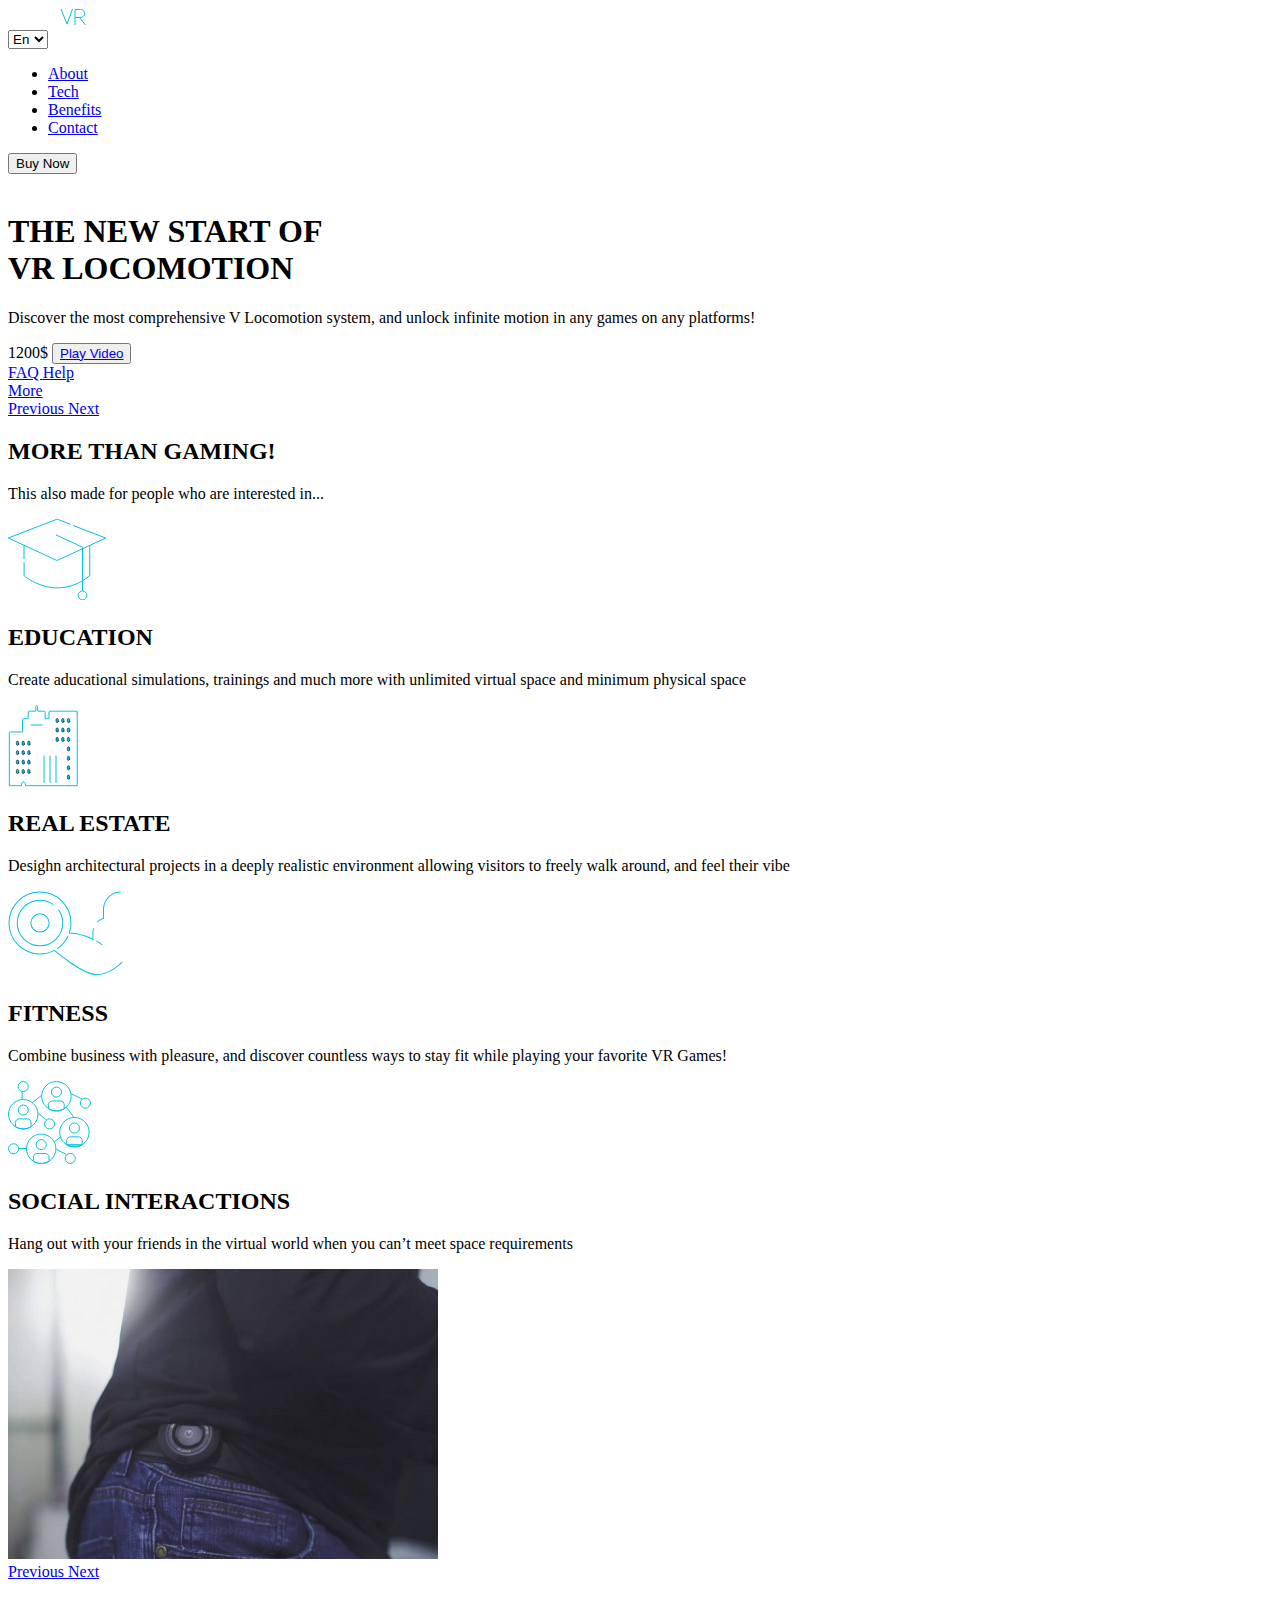
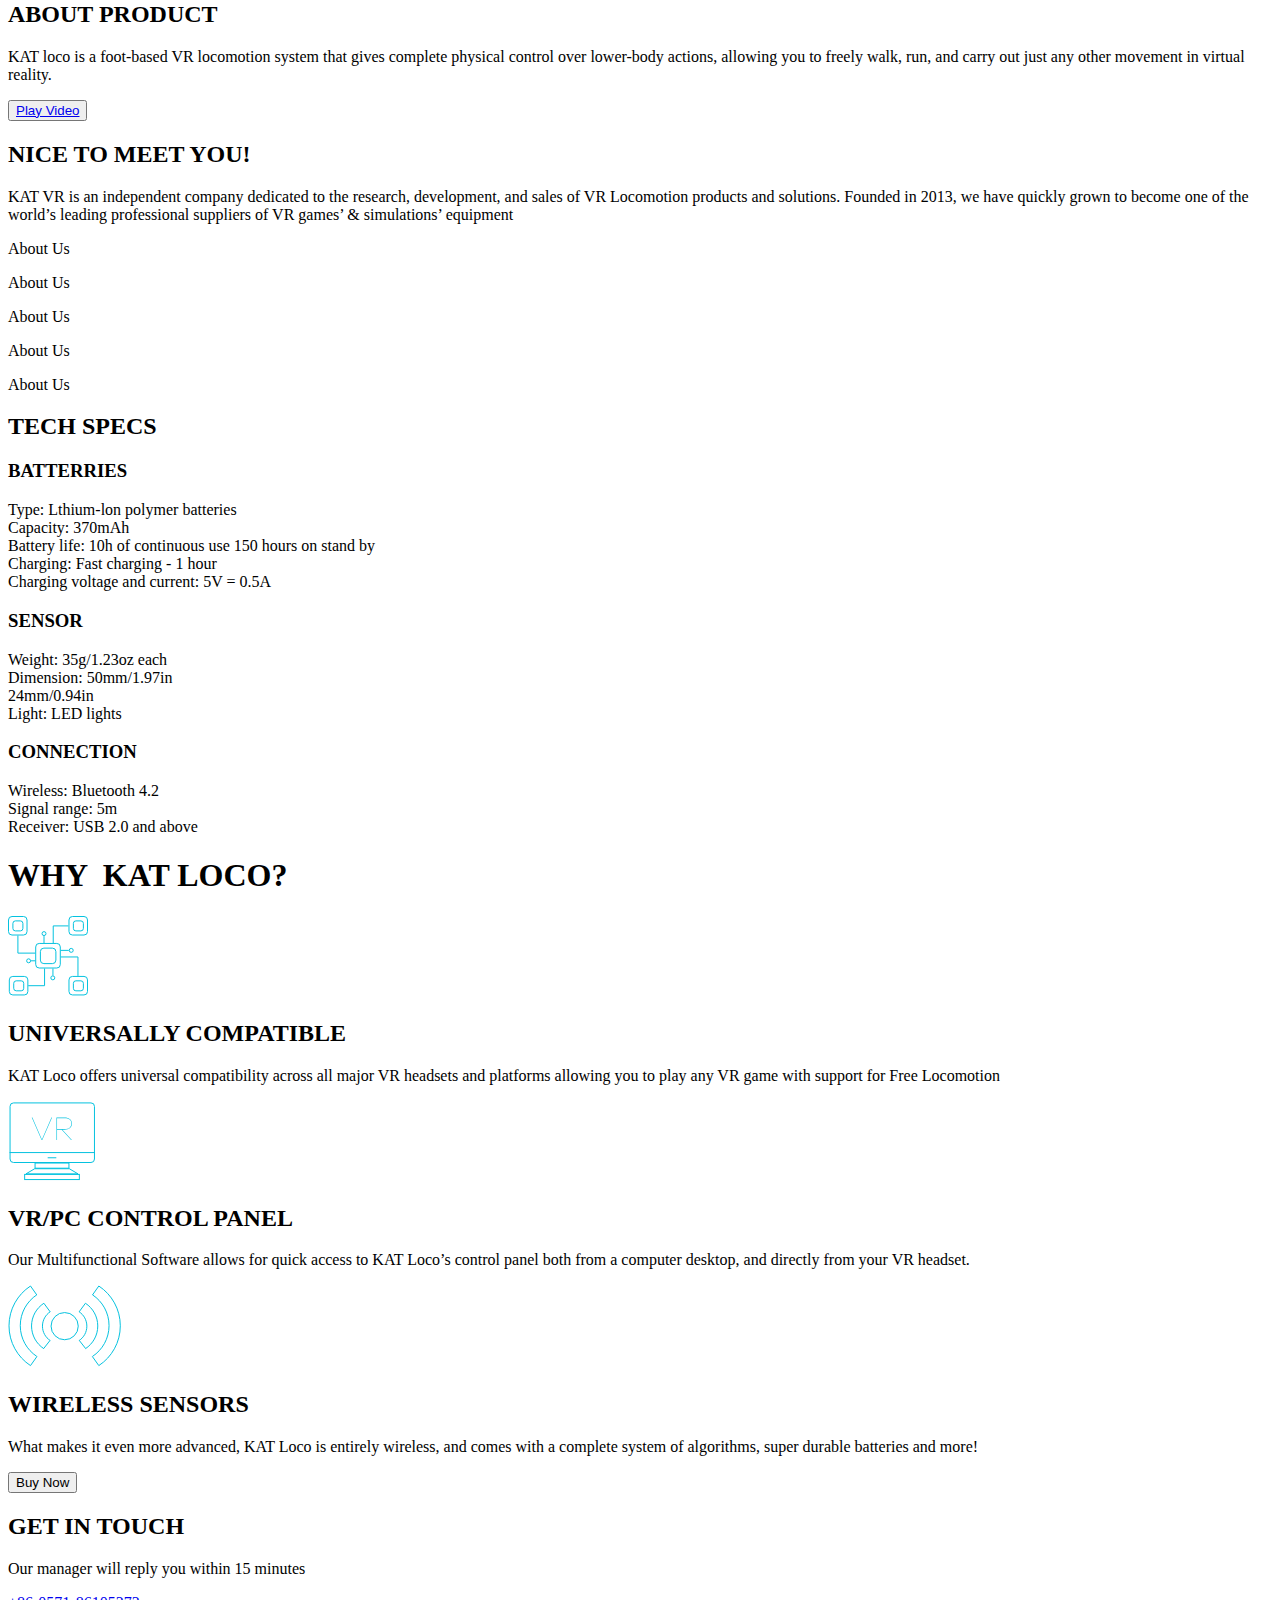
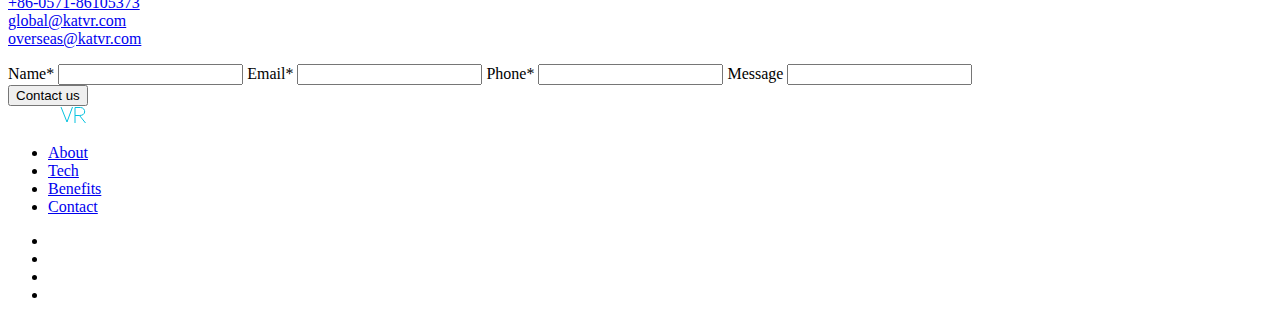
==== src/index.html @ e024c2a5 "KateVR Landing Final" ====
<!DOCTYPE html>
<html lang="en">
  <head>
    <meta charset="UTF-8">
    <meta name="viewport" content="width=device-width, initial-scale=1.0">
    <title>KAT VR</title>
    <link rel="stylesheet" href="./styles/main.scss">
  </head>
  <body>
    <header class="header" id="header">
      <div class="header__content">
        <div class="top header__top">
          <div class="top__left">
            <div class="logo header__logo">
              <img src="./images/logo-img/logo.svg" alt="logo">
            </div>
            <select
                name="language"
                id="language"
                class="header__language"
            >
              <option value="en">
                En
              </option>
              <option value="ua">
                Ua
              </option>
            </select>
          </div>
          <div class="top__right">
            <nav class="nav header__nav">
              <ul class="nav__list">
                <li class="nav__item">
                  <a href="#about" class="link">
                    About
                  </a>
                </li>
                <li class="nav__item">
                  <a href="#tech" class="link">
                    Tech
                  </a>
                </li>
                <li class="nav__item">
                  <a href="#benefit" class="link">
                    Benefits
                  </a>
                </li>
                <li class="nav__item">
                  <a href="#contacts" class="link">
                    Contact
                  </a>
                </li>
              </ul>
            </nav>
            <button class="button header__button">
              Buy Now
            </button>
            <div class="header__menu">
              <img src="./images/burger.svg" alt="menu">
            </div>
          </div>
        </div>

        <div class="center header__center">
          <div class="text header__text">
            <h1 class="heading header__heading">
              THE NEW START OF
              <br>
              <span class="heading__quantum">
                VR LOCOMOTION
              </span>
            </h1>
            <div class="center__description">
              <p class="text center__text">
                Discover the most comprehensive V
                Locomotion system, and unlock infinite
                motion in any games on any platforms!
              </p>
              <span class="center__price">
                1200$
              </span>
              <button class="center__play">
                <a href="https://www.youtube.com/watch?v=0k0SZ3ewLTY" class="link link__play">
                  Play Video
                </a>
              </button>
            </div>
          </div>
          <div class="center__img"></div>
        </div>

        <div class="bottom header__bottom">
          <div class="bottom__help">
            <a href="#contacts" class="link">
              FAQ
            </a>
            <a href="#contacts" class="link">
              Help
            </a>
          </div>

          <div class="bottom__more">
            <a href="#benefit" class="link link__port">
              More
            </a>
            <div class="rectangle"></div>
          </div>

          <div class="bottom__carousel">
            <a href="#" class="link link__active">
              Previous
            </a>
            <a href="#" class="link">
              Next
            </a>
          </div>
        </div>
      </div>
    </header>

    <main>
      <section class="section" id="benefit">
        <div class="benefit">
          <h2 class="heading benefit__heading">
            MORE THAN <span class="heading__quantum">GAMING!</span>
          </h2>
          <p class="benefit__foreword">
            This also made for people who are interested in...
          </p>
          <div class="benefit__content">
            <div class="benefit__cell">
              <img
                src="./images/education.svg"
                alt="education"
                class="benefit__img"
              >
              <h2 class="benefit__name">
                EDUCATION
              </h2>
              <p class="benefit__text">
                Create aducational simulations, trainings and much more with unlimited
                virtual space and minimum physical space
              </p>
            </div>
            <div class="benefit__cell">
              <img
                src="./images/estate.svg"
                alt="estate"
                class="benefit__img"
              >
              <h2 class="benefit__name">
                REAL ESTATE
              </h2>
              <p class="benefit__text">
                Desighn architectural projects in a deeply realistic environment
                allowing visitors to freely walk around, and feel their vibe
              </p>
            </div>
            <div class="benefit__cell">
              <img
                src="./images/fitness.svg"
                alt="fitness"
                class="benefit__img"
              >
              <h2 class="benefit__name">
                FITNESS
              </h2>
              <p class="benefit__text">
                Combine business with pleasure, and discover countless
                ways to stay fit while playing your favorite VR Games!
              </p>
            </div>
            <div class="benefit__cell">
              <img
                src="./images/social.svg"
                alt="social"
                class="benefit__img"
              >
              <h2 class="benefit__name">
                SOCIAL INTERACTIONS
              </h2>
              <p class="benefit__text">
                Hang out with your friends in the virtual world when
                you can’t meet space requirements
              </p>
            </div>
          </div>
        </div>
      </section>

      <section class="section" id="about">
        <div class="about">

          <div class="about__product">
            <div class="about__picture">
              <img
                src="./images/example.png"
                alt="example"
                class="photo"
              >
              <div class="about__carousel">
                <a href="#" class="link link__active">
                  Previous
                </a>
                <a href="#" class="link">
                  Next
                </a>
              </div>
            </div>

            <div class="about__description">
              <h2 class="heading about__heading">
                ABOUT <span class="heading__quantum">PRODUCT</span>
              </h2>
              <p class="text about__text">
                KAT loco is a foot-based VR locomotion system that gives complete
                physical control over lower-body actions, allowing you to
                freely walk, run, and carry out just any other movement in virtual reality.
              </p>
              <button class="center__play">
                <a href="https://www.youtube.com/watch?v=Xqam4cgH3FA" class="link link__play">
                  Play Video
                </a>
              </button>
            </div>
          </div>

          <div class="about__us">
            <div class="about__description">
              <h2 class="heading about__heading about__heading-down">
                NICE TO MEET <span class="heading__quantum">YOU!</span>
              </h2>
              <p class="text about__text">
                KAT VR is an independent company dedicated to the research, development,
                 and sales of VR Locomotion products and solutions. Founded in 2013,
                 we have quickly grown to become one of the world’s leading professional
                 suppliers of VR games’ & simulations’ equipment
              </p>
            </div>

            <div class="about__decoration">
              <p class="item">About Us</p>
              <p class="item">About Us</p>
              <p class="item">About Us</p>
              <p class="item">About Us</p>
              <p class="item">About Us</p>
            </div>
          </div>
        </div>
      </section>

      <section class="section" id="tech">
        <div class="tech">
          <h2 class="heading tech__heading">
            TECH <span class="heading__quantum">SPECS</span>
          </h2>
          <div class="tech__image">

            <div class="tech__char tech__batterry">
              <h3 class="tech__title">
                BATTERRIES
              </h3>
              <p class="text tech__text">
                Type: Lthium-lon polymer batteries<br>
                Capacity: 370mAh<br>
                Battery life: 10h of continuous use 150 hours on stand by<br>
                Charging: Fast charging - 1 hour<br>
                Charging voltage and current: 5V = 0.5A<br>
              </p>
            </div>

            <div class="tech__char tech__sensor">
              <h3 class="tech__title">
                SENSOR
              </h3>
              <p class="text tech__text">
                Weight: 35g/1.23oz each<br>
                Dimension: 50mm/1.97in<br>
                24mm/0.94in<br>
                Light: LED lights<br>
              </p>
            </div>

            <div class="tech__char tech__connection">
              <h3 class="tech__title">
                CONNECTION
              </h3>
              <p class="text tech__text">
                Wireless: Bluetooth 4.2<br>
                Signal range: 5m<br>
                Receiver: USB 2.0 and above<br>
              </p>
            </div>
          </div>
        </div>
      </section>

      <section class="section">
        <div class="reason">
          <h1 class="heading reason__heading">
            WHY &nbsp;<span class="heading__quantum">KAT LOCO?</span>
          </h1>
          <div class="reason__content">
            <div class="reason__cell">
              <img
                src="./images/compatibility.svg"
                alt="compatibility"
                class="reason__img"
              >
              <h2 class="reason__name">
                UNIVERSALLY COMPATIBLE
              </h2>
              <p class="text reason__text">
                KAT Loco offers universal compatibility across all major VR
                 headsets and platforms allowing you to play any VR game with
                 support for Free Locomotion
              </p>
            </div>
            <div class="reason__cell">
              <img
                src="./images/VR-PC.svg"
                alt="vr-pc"
                class="reason__img"
              >
              <h2 class="reason__name">
                VR/PC CONTROL PANEL
              </h2>
              <p class="text reason__text">
                Our Multifunctional Software allows for quick access to KAT Loco’s control
                panel both from a computer desktop, and directly from your VR headset.
              </p>
            </div>
            <div class="reason__cell">
              <img
                src="./images/wifi.svg"
                alt="Wi-Fi"
                class="reason__img"
              >
              <h2 class="reason__name">
                WIRELESS SENSORS
              </h2>
              <p class="text reason__text">
                What makes it even more advanced, KAT Loco is entirely wireless,
                and comes with a complete system of algorithms, super durable batteries and more!
              </p>
            </div>
          </div>
          <button class="button reason__button">
            Buy Now
          </button>
        </div>
      </section>

      <section class="section" id="contacts">
        <div class="contact">
          <div class="text contact__text">
            <h2 class="heading contact__heading">
              GET IN <span class="heading__quantum">TOUCH</span>
            </h2>
            <p class="contact__manager">
              Our manager will reply you within 15 minutes
            </p>
            <p class="contact__adress">
              <a href="tel:+86-0571-86105373" class="link contact__link">+86-0571-86105373</a>
              <br>
              <a href="mailto:global@katvr.com" class="link contact__link">
                global@katvr.com
              </a>
              <br>
              <a href="mailto:overseas@katvr.com" class="link contact__link">
                overseas@katvr.com
              </a>
            </p>
          </div>

          <div class="contact__enter">
            <form
              class="form contact__form text"
              action="https://formspree.io/f/xrgrgqbl"
              method="POST"
            >
              <label for="name-contact" class="form__label form__label_first">
                Name*
              </label>
              <input
                class="input form__input"
                id="name-contact"
                type="text"
                name="name"
              >

              <label for="email-contact" class="form__label form__label_second">
                Email*
              </label>
              <input
                class="input form__input"
                id="email-contact"
                type="email"
                name="email"
              >

              <label for="phone-contact" class="form__label form__label_third">
                Phone*
              </label>
              <input
                class="input form__input"
                id="phone-contact"
                type="tel"
                name="phone"
              >

              <label for="message" class="form__label">
                Message
              </label>
              <input
                class="input input__textarea form__input form__label_fourth"
                id="message"
                type="textarea"
                name="message"
              >
            </form>

            <div class="contact__buttons">
              <button class="button form__button">
                Contact us
              </button>
              <a href="#header" class="link__arrow"></a>
            </div>

          </div>
        </div>
      </section>
    </main>

    <footer class="footer">
      <nav class="nav footer__nav">
        <img
          src="../src/images/logo-img/logo.svg"
          alt="logo"
          class="footer__logo"
        >
        <ul class="nav__list">
          <li class="nav__item nav__item_small">
            <a href="#about" class="link">
              About
            </a>
          </li>
          <li class="nav__item nav__item_small">
            <a href="#tech" class="link">
              Tech
            </a>
          </li>
          <li class="nav__item nav__item_small">
            <a href="#benefit" class="link">
              Benefits
            </a>
          </li>
          <li class="nav__item nav__item_small">
            <a href="#contacts" class="link">
              Contact
            </a>
          </li>
        </ul>
        <ul class="footer__socialmedia">
          <li>
            <a href="https://www.facebook.com/katvr.global/">
              <img src="./images/footer/facebook.svg" alt="facebook-logo">
            </a>
          </li>
          <li>
            <a href="https://twitter.com/katvrwalk">
              <img src="./images/footer/tweeter.svg" alt="tweeter-logo">
            </a>
          </li>
          <li>
            <a href="https://www.youtube.com/c/KATVR/featured">
              <img src="./images/footer/youtube.svg" alt="youtube-logo">
            </a>
          </li>
          <li>
            <a href="https://www.reddit.com/r/officialKATVR/">
              <img src="./images/footer/reddit.svg" alt="reddit-logo">
            </a>
          </li>
        </ul>
      </nav>
    </footer>

    <script type="text/javascript" src="scripts/main.js"></script>
  </body>
</html>
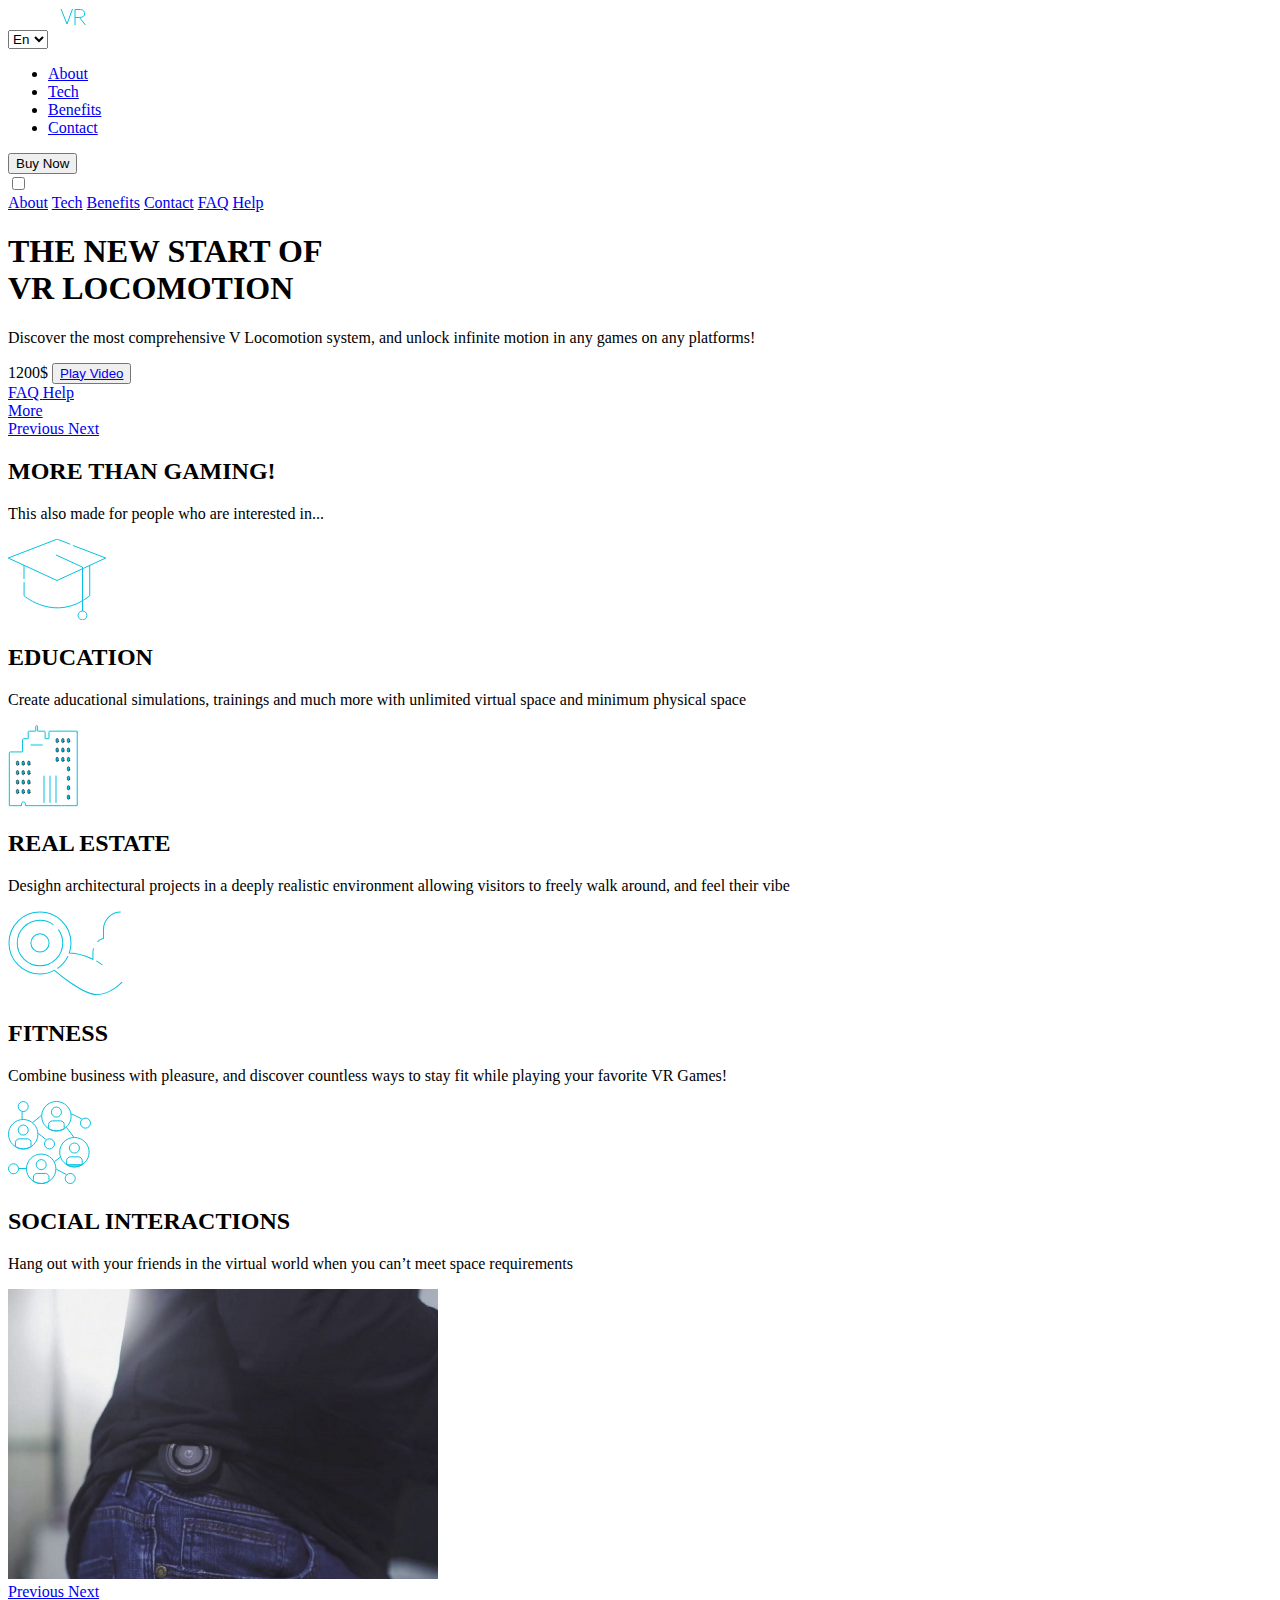
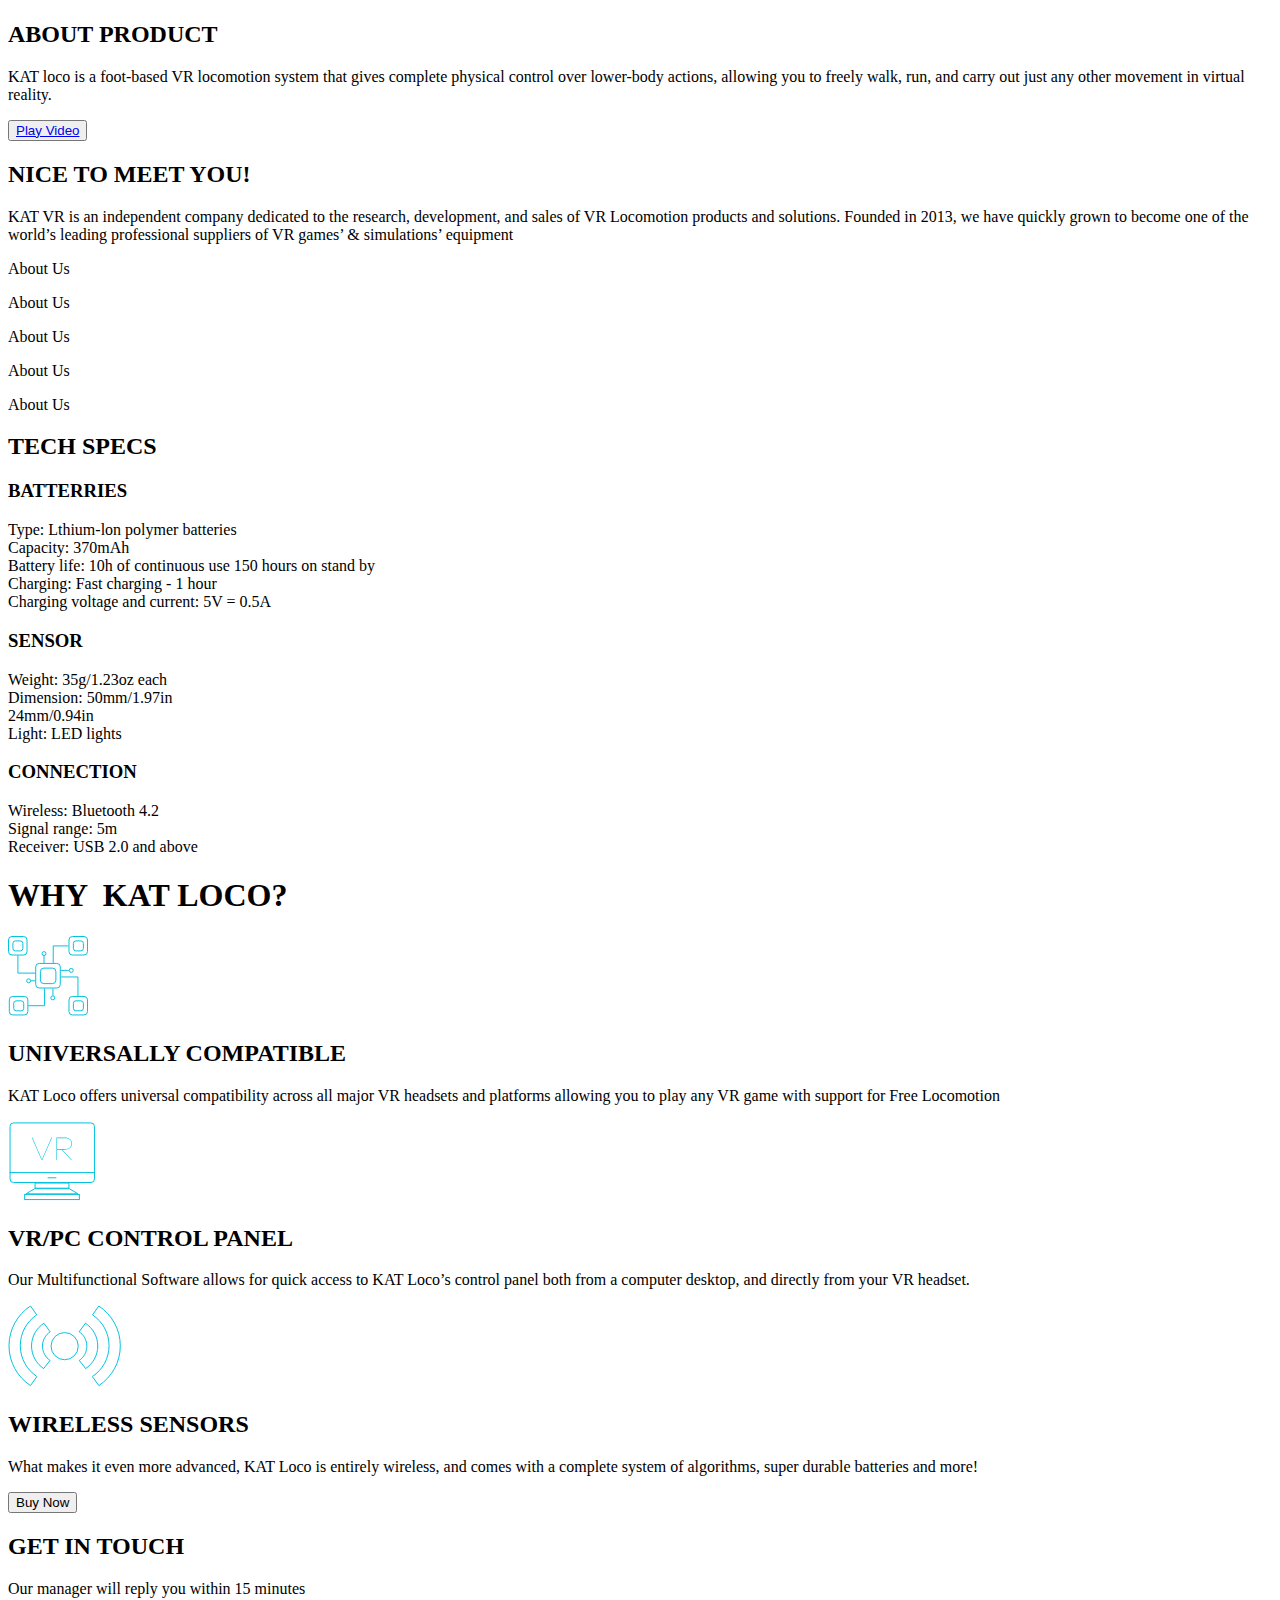
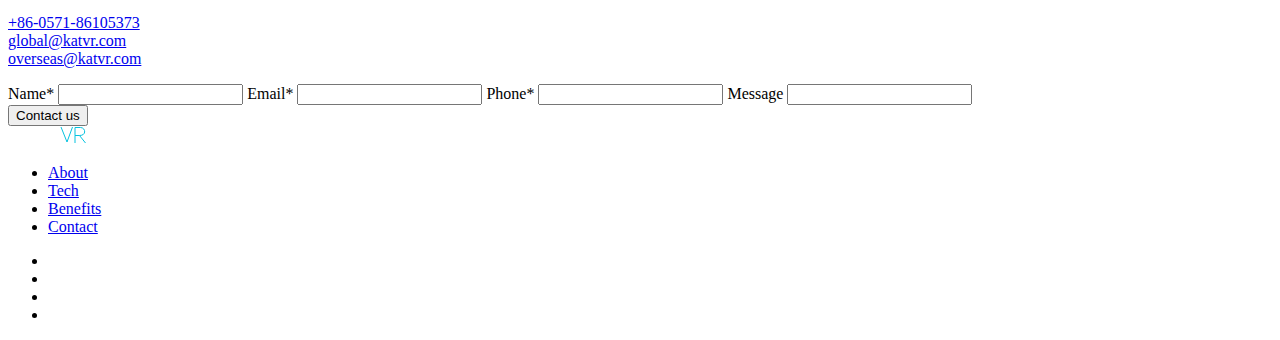
==== commit 82b888fd: "add hamburger menu && fix form && add link to Buy button" ====
--- a/src/index.html
+++ b/src/index.html
@@ -52,11 +52,33 @@
                 </li>
               </ul>
             </nav>
-            <button class="button header__button">
-              Buy Now
+
+            <a href="https://www.kat-vr.com/pages/distributors-list">
+              <button class="button header__button">
+                Buy Now
+              </button>
+            </a>
             </button>
-            <div class="header__menu">
-              <img src="./images/burger.svg" alt="menu">
+            <div class="header__menu menu">
+              <input
+                type="checkbox"
+                id="check-menu"
+                class="menu__check"
+              >
+              <label for="check-menu" class="menu__toggle"></label>
+              <div class="menu__line menu__line-first"></div>
+              <div class="menu__line menu__line-second"></div>
+              <div class="menu__line menu__line-third"></div>
+              <div class="menu__line menu__line-fourth"></div>
+
+              <nav class="menu__list">
+                <a href="#about" class="link menu__link">About</a>
+                <a href="#tech" class="link menu__link">Tech</a>
+                <a href="#benefit" class="link menu__link">Benefits</a>
+                <a href="#contacts" class="link menu__link">Contact</a>
+                <a href="#contacts" class="link menu__link">FAQ</a>
+                <a href="#contacts" class="link menu__link">Help</a>
+              </nav>
             </div>
           </div>
         </div>
@@ -345,9 +367,13 @@
               </p>
             </div>
           </div>
-          <button class="button reason__button">
-            Buy Now
-          </button>
+
+          <a href="https://www.kat-vr.com/pages/distributors-list">
+            <button class="button reason__button">
+              Buy Now
+            </button>
+          </a>
+
         </div>
       </section>
 
@@ -418,14 +444,14 @@
                 type="textarea"
                 name="message"
               >
+
+              <div class="contact__buttons">
+                <button class="button form__button">
+                  Contact us
+                </button>
+                <a href="#header" class="link__arrow"></a>
+              </div>
             </form>
-
-            <div class="contact__buttons">
-              <button class="button form__button">
-                Contact us
-              </button>
-              <a href="#header" class="link__arrow"></a>
-            </div>
 
           </div>
         </div>
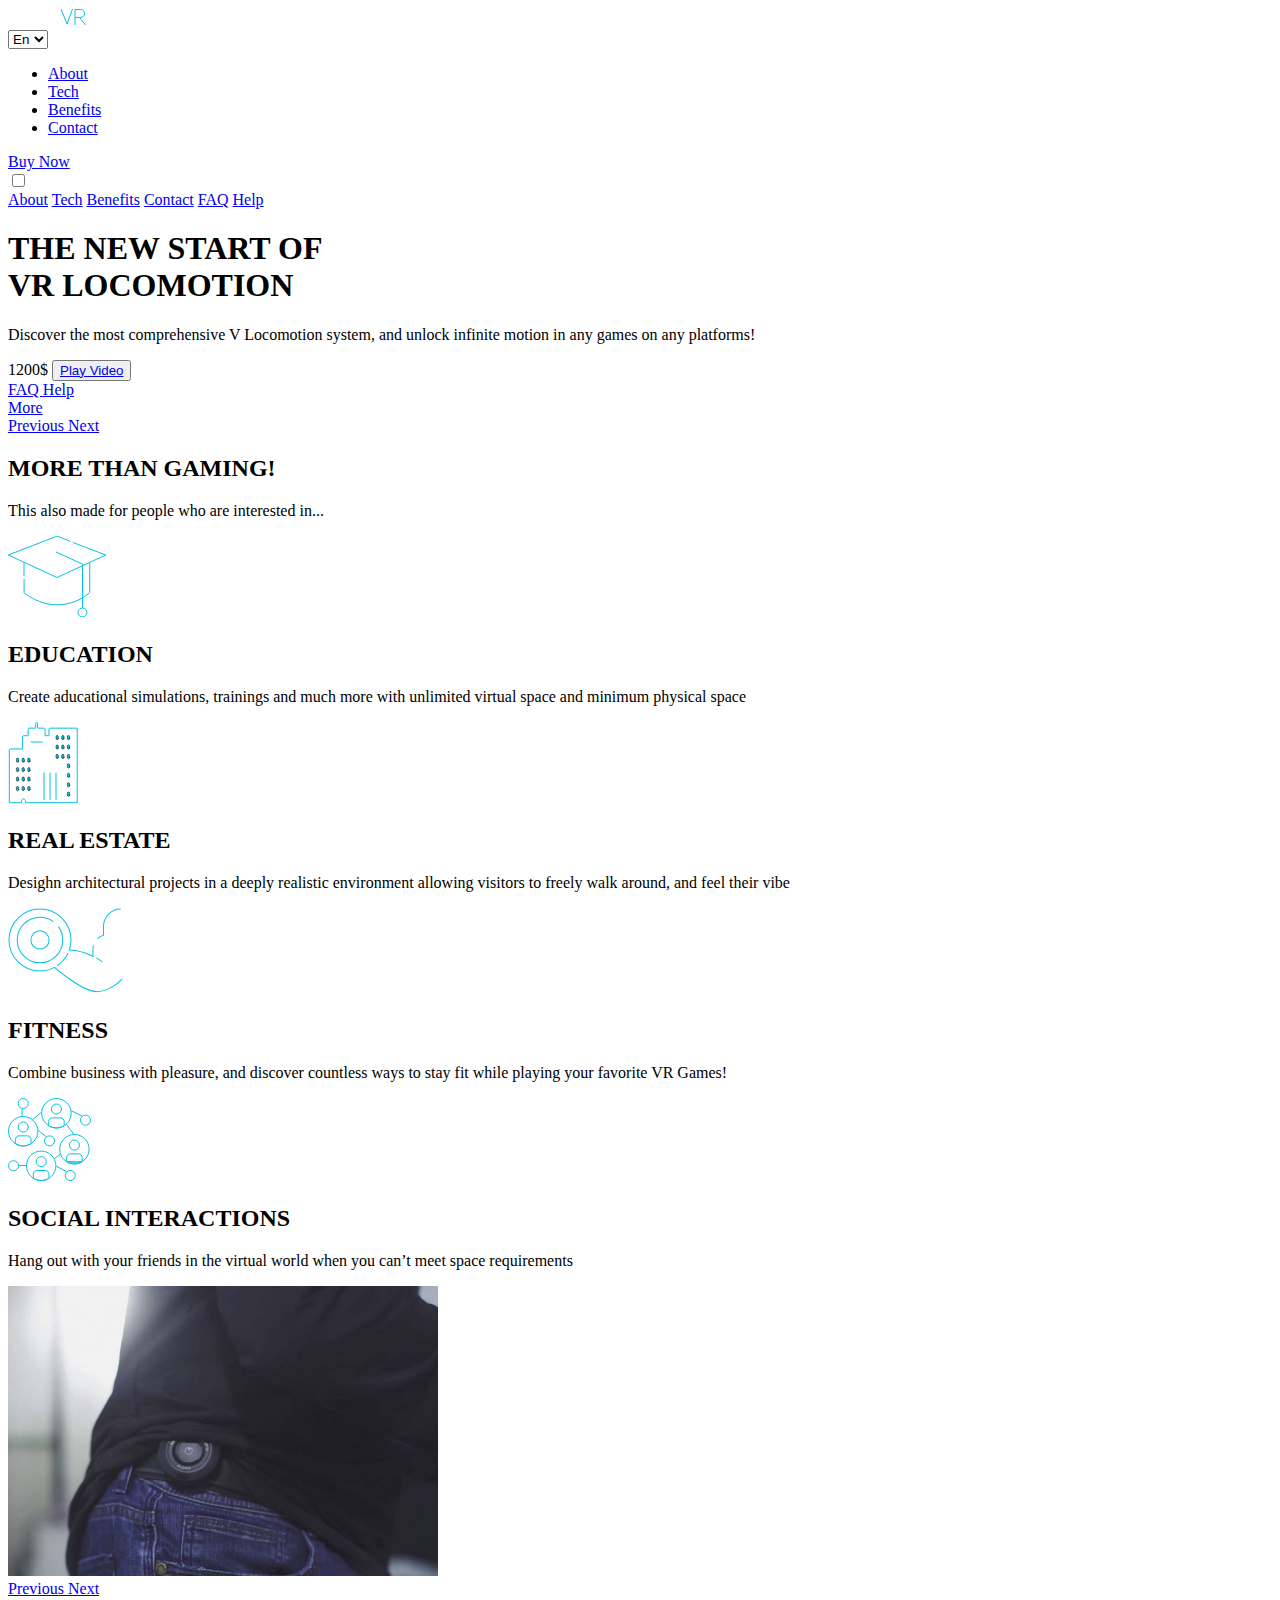
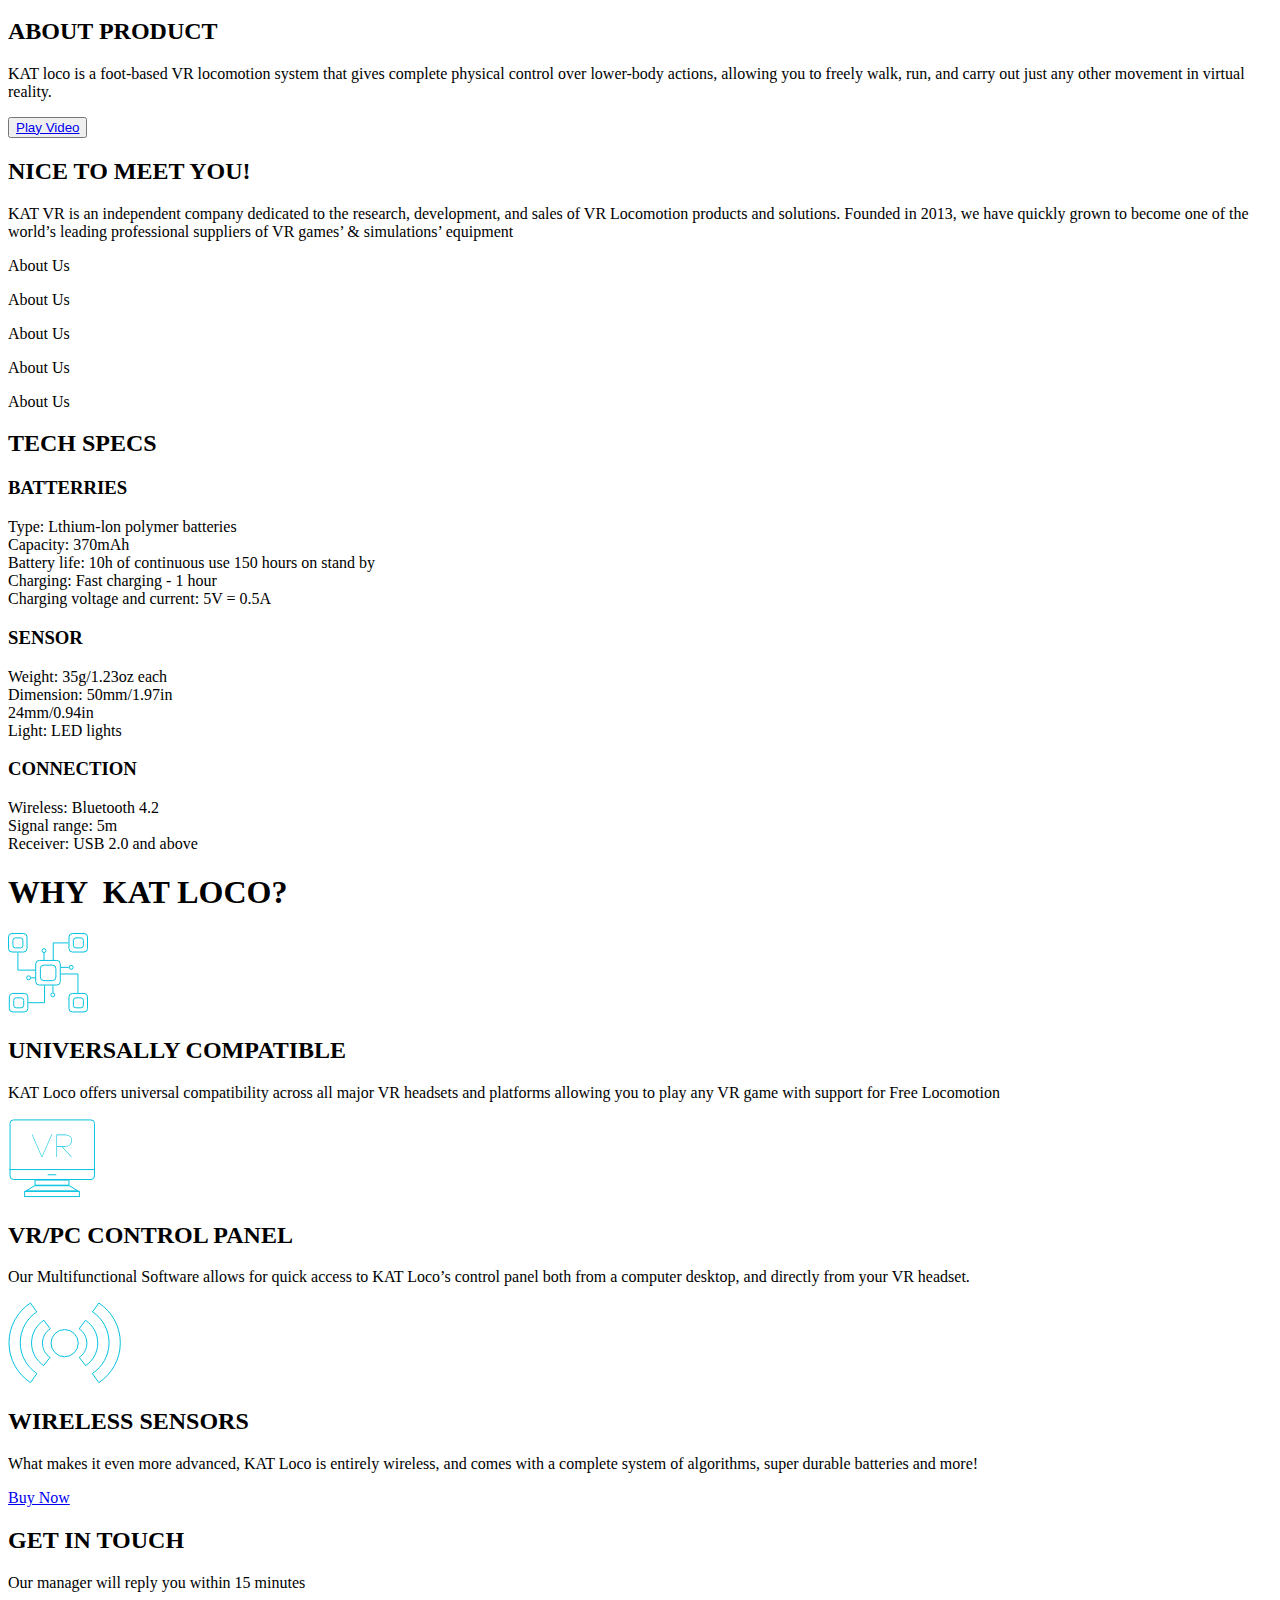
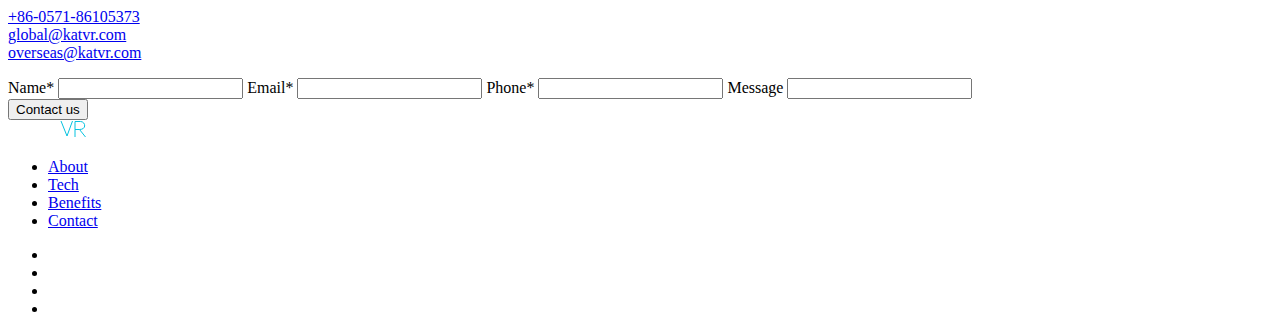
==== commit c3e9c5dc: "small fix for menu && buttons" ====
--- a/src/index.html
+++ b/src/index.html
@@ -53,10 +53,11 @@
               </ul>
             </nav>
 
-            <a href="https://www.kat-vr.com/pages/distributors-list">
-              <button class="button header__button">
-                Buy Now
-              </button>
+            <a
+              href="https://www.kat-vr.com/pages/distributors-list"
+              class="button link header__button"
+            >
+              Buy Now
             </a>
             </button>
             <div class="header__menu menu">
@@ -368,10 +369,11 @@
             </div>
           </div>
 
-          <a href="https://www.kat-vr.com/pages/distributors-list">
-            <button class="button reason__button">
+          <a
+            href="https://www.kat-vr.com/pages/distributors-list"
+            class="button link reason__button"
+          >
               Buy Now
-            </button>
           </a>
 
         </div>
